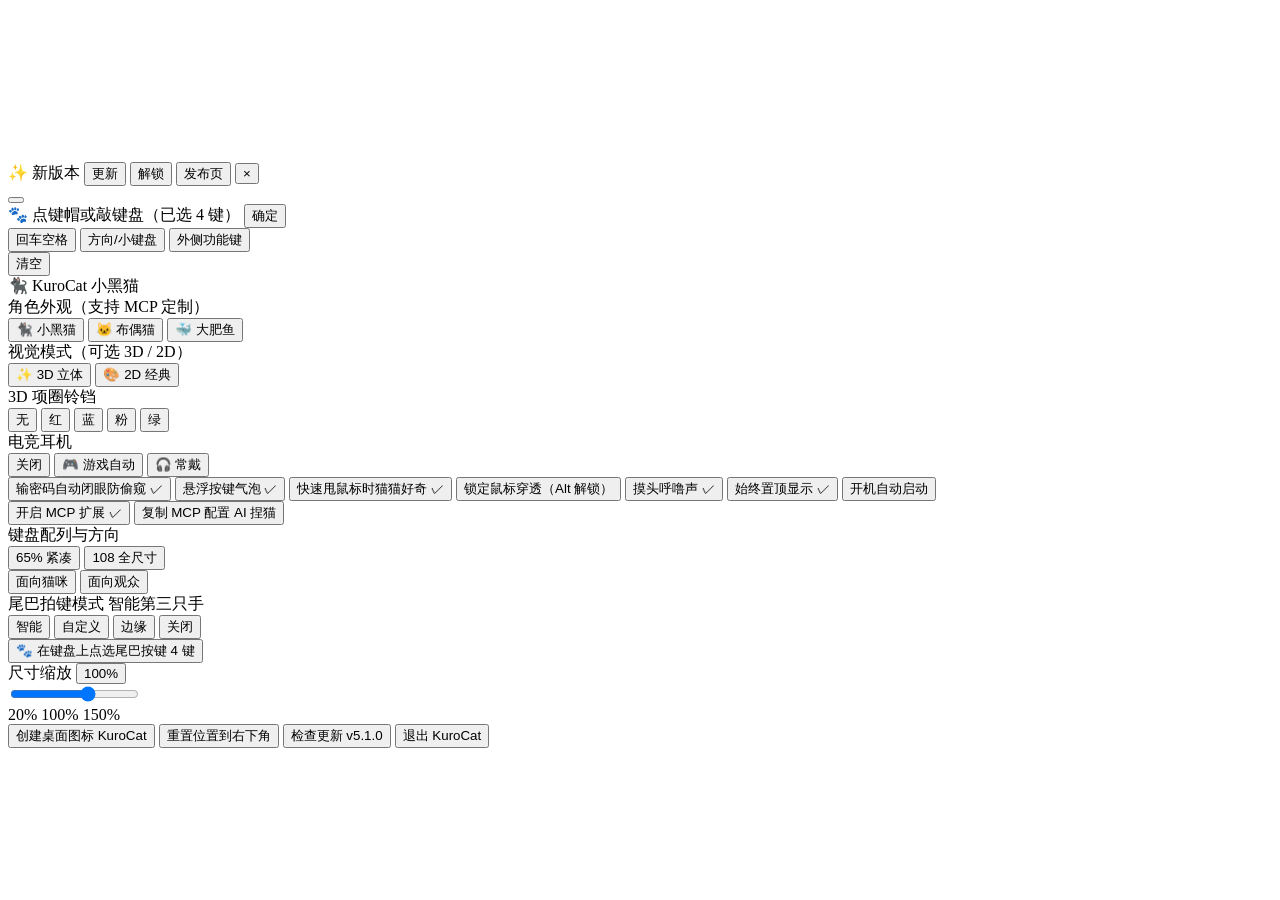
==== index.html @ 73ce9b1f "feat: 为快速甩鼠标触发的好奇表情增加开关 右键菜单「外观与互动」新增「快速甩鼠标时猫猫好奇」，默认开启，行为与现在一致； 关闭后鼠标快速划过不再触发睁大眼睛、竖耳朵，眼睛仍跟随鼠标。  - 设置" ====
<!doctype html>
<html lang="zh-CN">
  <head>
    <meta charset="UTF-8" />
    <meta name="viewport" content="width=device-width, initial-scale=1.0" />
    <title>KuroCat</title>
  </head>
  <body>
    <canvas id="pet-canvas"></canvas>
    <canvas id="pet-canvas-3d" class="hidden"></canvas>

    <div id="update-toast" class="update-toast hidden" role="status" aria-live="polite">
      <span class="update-toast-text" id="update-toast-text">✨ 新版本</span>
      <button class="update-toast-btn hidden" id="btn-toast-install" type="button">更新</button>
      <button class="update-toast-btn hidden" id="btn-toast-unlock" type="button">解锁</button>
      <button class="update-toast-btn secondary hidden" id="btn-toast-open" type="button">发布页</button>
      <button class="update-toast-close" id="btn-toast-close" type="button" title="关闭">×</button>
    </div>

    <div id="tail-picker-bar" class="tail-picker-bar hidden" role="dialog" aria-label="自定义尾巴按键">
      <button
        class="tail-picker-close"
        id="btn-tail-cancel"
        type="button"
        aria-label="取消选键"
        title="取消选键"
      ></button>
      <div class="tail-picker-top">
        <span class="tail-picker-title" id="tail-picker-title">🐾 点键帽或敲键盘（已选 4 键）</span>
        <button class="tail-picker-done" id="btn-tail-done" type="button">确定</button>
      </div>
      <div class="tail-picker-actions">
        <div class="tail-picker-presets">
          <button class="tail-preset-btn" data-tailpreset="office" type="button" aria-pressed="false">回车空格</button>
          <button class="tail-preset-btn" data-tailpreset="rightFn" type="button" aria-pressed="false">方向/小键盘</button>
          <button class="tail-preset-btn" data-tailpreset="edgeMods" type="button" aria-pressed="false">外侧功能键</button>
        </div>
        <button class="tail-preset-btn danger" data-tailpreset="clear" type="button">清空</button>
      </div>
    </div>

    <div id="context-menu" class="context-menu hidden">
      <div class="menu-header" id="menu-header">🐈‍⬛ KuroCat 小黑猫</div>
      <div class="menu-scale-row">
        <span class="menu-scale-label">角色外观（支持 MCP 定制）</span>
        <div class="breed-pills" id="breed-pills">
          <button class="breed-pill active" data-breed="black">🐈‍⬛ 小黑猫</button>
          <button class="breed-pill" data-breed="ragdoll">🐱 布偶猫</button>
          <button class="breed-pill" data-breed="dafeiyu">🐳 大肥鱼</button>
        </div>
      </div>
      <div class="menu-scale-row" id="render-mode-row">
        <span class="menu-scale-label">视觉模式（可选 3D / 2D）</span>
        <div class="kb-pills">
          <button class="kb-pill active" data-rendermode="3d" type="button">✨ 3D 立体</button>
          <button class="kb-pill" data-rendermode="2d" type="button">🎨 2D 经典</button>
        </div>
      </div>
      <div class="menu-scale-row" id="collar-row">
        <span class="menu-scale-label">3D 项圈铃铛</span>
        <div class="collar-pills">
          <button class="kb-pill active" data-collar="none" type="button">无</button>
          <button class="kb-pill" data-collar="red" type="button">红</button>
          <button class="kb-pill" data-collar="blue" type="button">蓝</button>
          <button class="kb-pill" data-collar="pink" type="button">粉</button>
          <button class="kb-pill" data-collar="green" type="button">绿</button>
        </div>
      </div>
      <div class="menu-scale-row" id="headphone-row">
        <span class="menu-scale-label">电竞耳机</span>
        <div class="render-mode-pills">
          <button class="kb-pill active" data-headphonemode="off" type="button">关闭</button>
          <button class="kb-pill" data-headphonemode="auto" type="button">🎮 游戏自动</button>
          <button class="kb-pill" data-headphonemode="on" type="button">🎧 常戴</button>
        </div>
      </div>
      <div class="menu-sep"></div>
      <button class="menu-item" data-action="toggle-privacy" title="检测到输入密码时猫猫自动闭眼、大肥鱼双手捂眼并隐藏全部按键">
        <span>输密码自动闭眼防偷窥</span>
        <span class="menu-check" id="chk-privacy">✓</span>
      </button>
      <button class="menu-item" data-action="toggle-bubbles">
        <span>悬浮按键气泡</span>
        <span class="menu-check" id="chk-bubbles">✓</span>
      </button>
      <button class="menu-item" data-action="toggle-curious" title="鼠标快速划过时，猫猫睁大眼睛、竖起耳朵盯着看">
        <span>快速甩鼠标时猫猫好奇</span>
        <span class="menu-check" id="chk-curious">✓</span>
      </button>
      <button class="menu-item" data-action="toggle-lock" title="开启后按住 Alt 键仍可拖动或右键解锁">
        <span>锁定鼠标穿透（Alt 解锁）</span>
        <span class="menu-check" id="chk-lock"></span>
      </button>
      <button class="menu-item" data-action="toggle-sound">
        <span>摸头呼噜声</span>
        <span class="menu-check" id="chk-sound">✓</span>
      </button>
      <button class="menu-item" data-action="toggle-top">
        <span>始终置顶显示</span>
        <span class="menu-check" id="chk-top">✓</span>
      </button>
      <button class="menu-item" data-action="toggle-autostart">
        <span>开机自动启动</span>
        <span class="menu-check" id="chk-autostart"></span>
      </button>
      <div class="menu-sep"></div>
      <button class="menu-item" data-action="toggle-mcp">
        <span>开启 MCP 扩展</span>
        <span class="menu-check" id="chk-mcp">✓</span>
      </button>
      <button class="menu-item" data-action="copy-mcp" id="btn-copy-mcp">
        <span>复制 MCP 配置</span>
        <span class="menu-hint" id="mcp-copy-hint">AI 捏猫</span>
      </button>
      <div class="menu-sep"></div>
      <div class="menu-scale-row">
        <span class="menu-scale-label">键盘配列与方向</span>
        <div class="kb-pills">
          <button class="kb-pill active" data-kblayout="65">65% 紧凑</button>
          <button class="kb-pill" data-kblayout="108">108 全尺寸</button>
        </div>
        <div class="kb-pills">
          <button class="kb-pill active" data-kborient="cat">面向猫咪</button>
          <button class="kb-pill" data-kborient="viewer">面向观众</button>
        </div>
      </div>
      <div class="menu-scale-row">
        <div class="scale-header">
          <span class="menu-scale-label">尾巴拍键模式</span>
          <span class="tail-mode-badge" id="tail-mode-badge">智能第三只手</span>
        </div>
        <div class="tail-mode-pills">
          <button class="kb-pill active" data-tailmode="smart" title="平时双手打字，两手忙不过来或敲完回车时自动出尾">智能</button>
          <button class="kb-pill" data-tailmode="custom" title="只拍你亲手勾选的按键">自定义</button>
          <button class="kb-pill" data-tailmode="edge" title="近尾外侧边缘区（不拆 WASD）">边缘</button>
          <button class="kb-pill" data-tailmode="off" title="尾巴只自然摆动，不拍任何键">关闭</button>
        </div>
        <button class="tail-pick-trigger" data-action="open-tail-picker" id="btn-open-tail-picker" type="button">
          <span>🐾 在键盘上点选尾巴按键</span>
          <span class="menu-hint" id="tail-keys-count">4 键</span>
        </button>
      </div>
      <div class="menu-scale-row">
        <div class="scale-header">
          <span class="menu-scale-label">尺寸缩放</span>
          <button class="scale-value-btn" id="scale-value" type="button" title="点击复位 100%">100%</button>
        </div>
        <div class="scale-slider-wrap">
          <input
            type="range"
            id="scale-slider"
            class="scale-slider"
            min="20"
            max="150"
            step="1"
            value="100"
          />
          <div class="scale-ticks">
            <span>20%</span>
            <span class="scale-tick-mid">100%</span>
            <span>150%</span>
          </div>
        </div>
      </div>
      <div class="menu-sep"></div>
      <button class="menu-item" data-action="desktop-shortcut" id="btn-desktop-shortcut">
        <span>创建桌面图标</span>
        <span class="menu-hint" id="shortcut-hint">KuroCat</span>
      </button>
      <button class="menu-item" data-action="reset-pos">
        <span>重置位置到右下角</span>
      </button>
      <button class="menu-item" data-action="check-update" id="btn-check-update">
        <span>检查更新</span>
        <span class="menu-hint" id="update-hint">v5.1.0</span>
      </button>
      <button class="menu-item danger" data-action="quit">
        <span>退出 KuroCat</span>
      </button>
    </div>

    <script type="module" src="/src/main.ts"></script>
  </body>
</html>
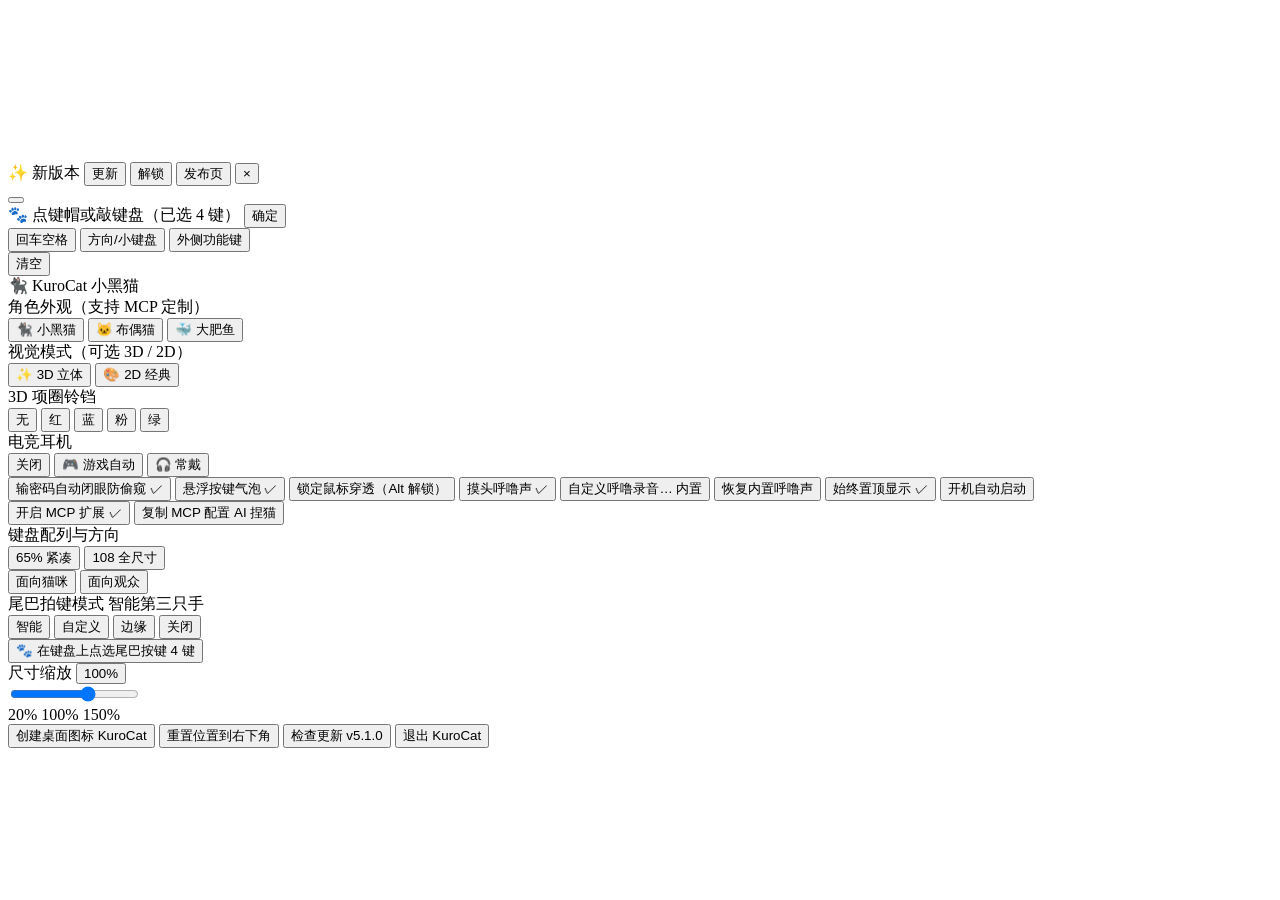
==== commit 49142060: "feat: 支持自定义呼噜录音 右键菜单「外观与互动」在「摸头呼噜声」下新增「自定义呼噜录音…」： 选一段 mp3、wav、ogg、m4a 或 flac 录音，摸头时就播放它； 选过后可点「恢复内置呼" ====
--- a/index.html
+++ b/index.html
@@ -83,10 +83,6 @@
         <span>悬浮按键气泡</span>
         <span class="menu-check" id="chk-bubbles">✓</span>
       </button>
-      <button class="menu-item" data-action="toggle-curious" title="鼠标快速划过时，猫猫睁大眼睛、竖起耳朵盯着看">
-        <span>快速甩鼠标时猫猫好奇</span>
-        <span class="menu-check" id="chk-curious">✓</span>
-      </button>
       <button class="menu-item" data-action="toggle-lock" title="开启后按住 Alt 键仍可拖动或右键解锁">
         <span>锁定鼠标穿透（Alt 解锁）</span>
         <span class="menu-check" id="chk-lock"></span>
@@ -94,6 +90,13 @@
       <button class="menu-item" data-action="toggle-sound">
         <span>摸头呼噜声</span>
         <span class="menu-check" id="chk-sound">✓</span>
+      </button>
+      <button class="menu-item" data-action="pick-purr" title="选一段猫咪呼噜录音（mp3、wav、ogg、m4a、flac），摸头时播放它">
+        <span>自定义呼噜录音…</span>
+        <span class="menu-hint" id="purr-hint">内置</span>
+      </button>
+      <button class="menu-item hidden" data-action="clear-purr" id="btn-clear-purr">
+        <span>恢复内置呼噜声</span>
       </button>
       <button class="menu-item" data-action="toggle-top">
         <span>始终置顶显示</span>
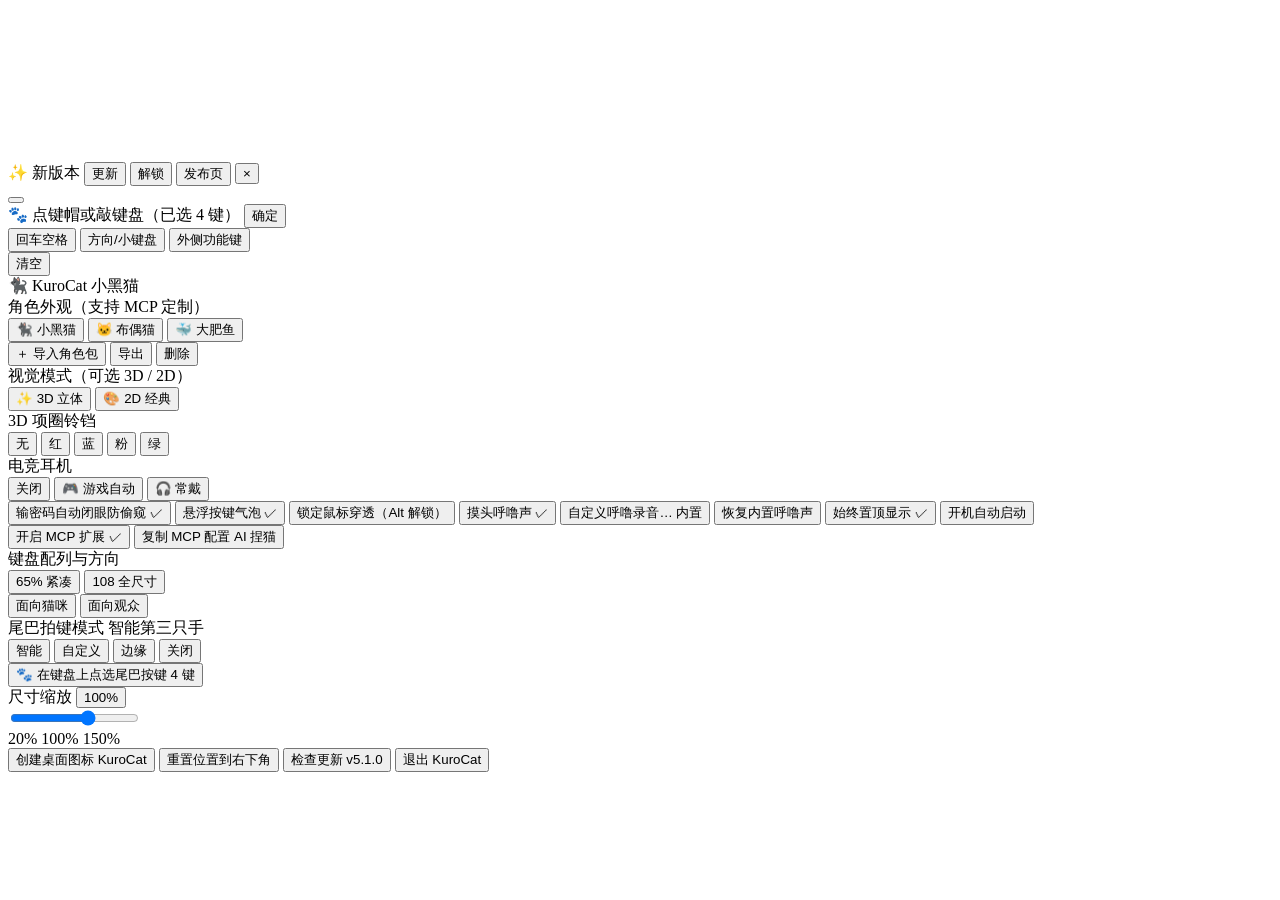
==== commit 1cac49fd: "feat: 支持导入自己画的角色包 右键菜单「外观与互动」在角色列表下新增「＋ 导入角色包」：选一个 ZIP （character.json + 透明 PNG），导入后自动换成这个角色。选中导入的角色" ====
--- a/index.html
+++ b/index.html
@@ -47,6 +47,11 @@
           <button class="breed-pill active" data-breed="black">🐈‍⬛ 小黑猫</button>
           <button class="breed-pill" data-breed="ragdoll">🐱 布偶猫</button>
           <button class="breed-pill" data-breed="dafeiyu">🐳 大肥鱼</button>
+        </div>
+        <div class="render-mode-pills character-actions">
+          <button class="kb-pill" type="button" data-action="import-character" title="选一个角色包（ZIP：character.json + 透明 PNG），导入后自动换成它">＋ 导入角色包</button>
+          <button class="kb-pill hidden" type="button" data-action="export-character" id="btn-export-character" title="把当前角色打包成 ZIP，换电脑或分享时用">导出</button>
+          <button class="kb-pill hidden" type="button" data-action="delete-character" id="btn-delete-character">删除</button>
         </div>
       </div>
       <div class="menu-scale-row" id="render-mode-row">
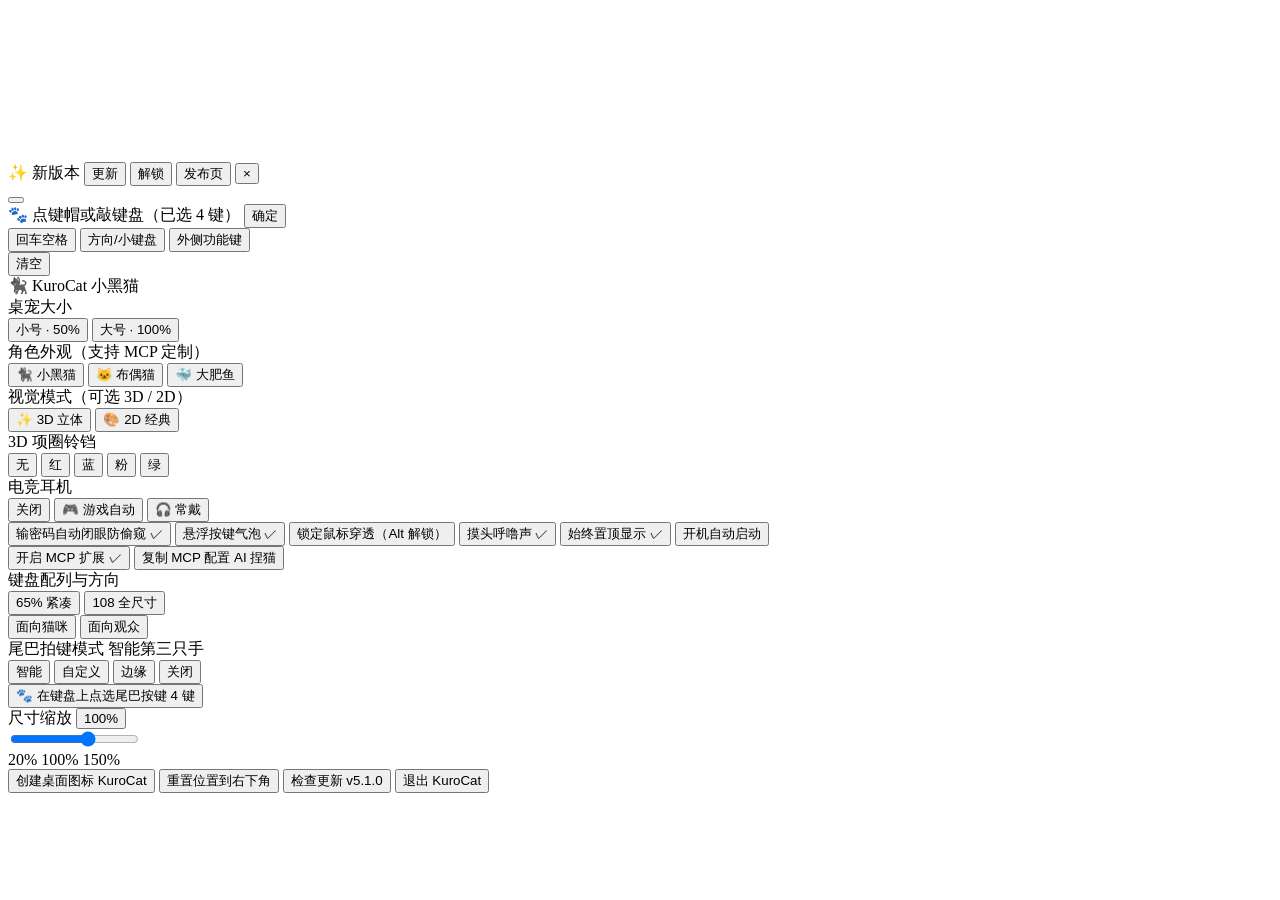
==== commit 9f9ccbc8: "feat: 右键菜单增加小号 / 大号快捷按钮 右键菜单「外观与互动」最上方新增「桌宠大小」：「小号 · 50%」和 「大号 · 100%」，点一下立即切换并保存，重启后保留。  - 当前尺寸是 50" ====
--- a/index.html
+++ b/index.html
@@ -42,16 +42,18 @@
     <div id="context-menu" class="context-menu hidden">
       <div class="menu-header" id="menu-header">🐈‍⬛ KuroCat 小黑猫</div>
       <div class="menu-scale-row">
+        <span class="menu-scale-label">桌宠大小</span>
+        <div class="kb-pills size-presets" role="group" aria-label="桌宠大小">
+          <button class="kb-pill" type="button" data-scale="0.5" aria-pressed="false">小号 · 50%</button>
+          <button class="kb-pill" type="button" data-scale="1" aria-pressed="false">大号 · 100%</button>
+        </div>
+      </div>
+      <div class="menu-scale-row">
         <span class="menu-scale-label">角色外观（支持 MCP 定制）</span>
         <div class="breed-pills" id="breed-pills">
           <button class="breed-pill active" data-breed="black">🐈‍⬛ 小黑猫</button>
           <button class="breed-pill" data-breed="ragdoll">🐱 布偶猫</button>
           <button class="breed-pill" data-breed="dafeiyu">🐳 大肥鱼</button>
-        </div>
-        <div class="render-mode-pills character-actions">
-          <button class="kb-pill" type="button" data-action="import-character" title="选一个角色包（ZIP：character.json + 透明 PNG），导入后自动换成它">＋ 导入角色包</button>
-          <button class="kb-pill hidden" type="button" data-action="export-character" id="btn-export-character" title="把当前角色打包成 ZIP，换电脑或分享时用">导出</button>
-          <button class="kb-pill hidden" type="button" data-action="delete-character" id="btn-delete-character">删除</button>
         </div>
       </div>
       <div class="menu-scale-row" id="render-mode-row">
@@ -95,13 +97,6 @@
       <button class="menu-item" data-action="toggle-sound">
         <span>摸头呼噜声</span>
         <span class="menu-check" id="chk-sound">✓</span>
-      </button>
-      <button class="menu-item" data-action="pick-purr" title="选一段猫咪呼噜录音（mp3、wav、ogg、m4a、flac），摸头时播放它">
-        <span>自定义呼噜录音…</span>
-        <span class="menu-hint" id="purr-hint">内置</span>
-      </button>
-      <button class="menu-item hidden" data-action="clear-purr" id="btn-clear-purr">
-        <span>恢复内置呼噜声</span>
       </button>
       <button class="menu-item" data-action="toggle-top">
         <span>始终置顶显示</span>
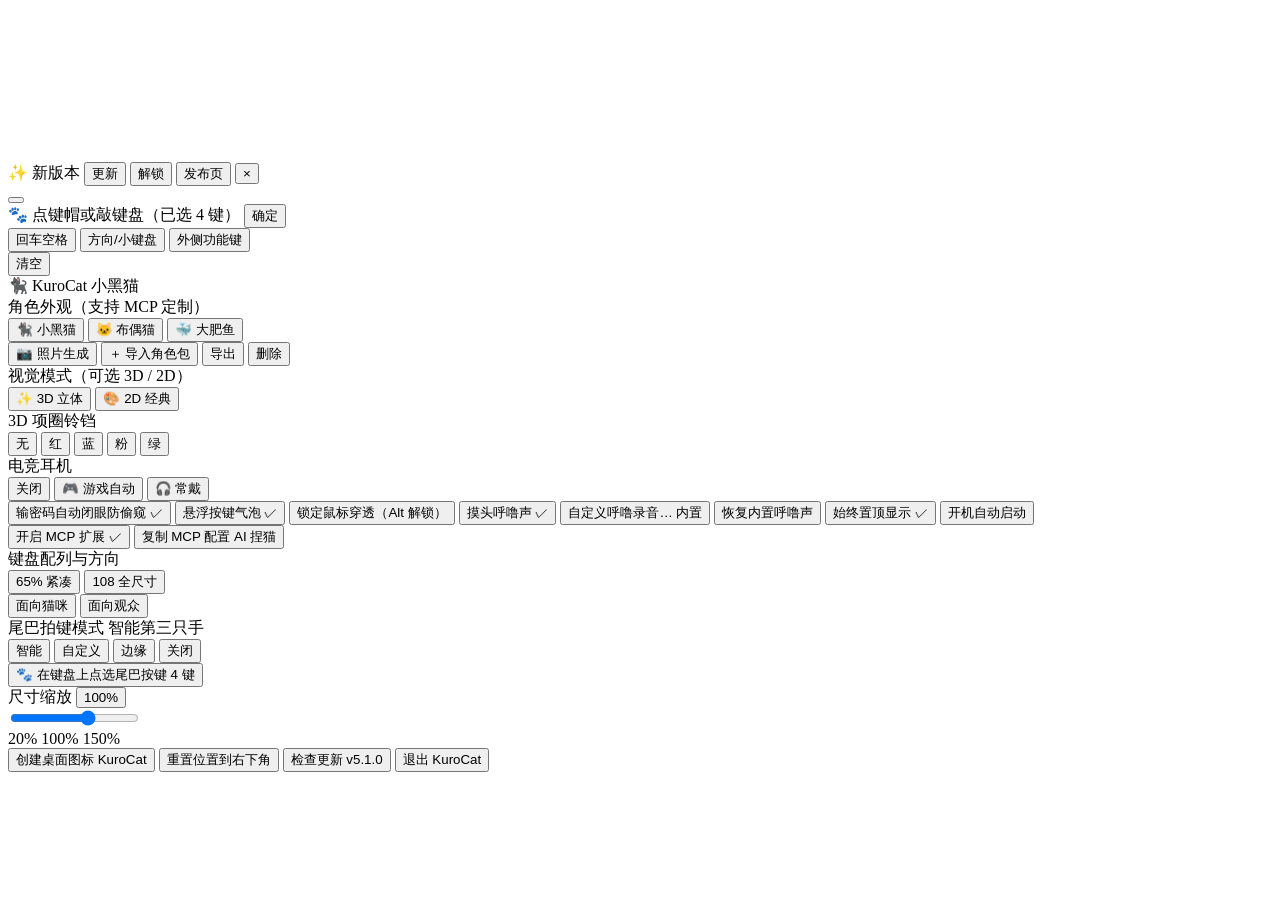
==== commit fbd022e0: "feat: 从一张宠物照片生成角色 右键菜单「外观与互动」角色区新增「📷 照片生成」：选一张宠物照片， AI 照着照片画出 6 个动作，自动切成角色包并换上，名字为「我的宠物」。  - 画图通过本机的" ====
--- a/index.html
+++ b/index.html
@@ -42,18 +42,17 @@
     <div id="context-menu" class="context-menu hidden">
       <div class="menu-header" id="menu-header">🐈‍⬛ KuroCat 小黑猫</div>
       <div class="menu-scale-row">
-        <span class="menu-scale-label">桌宠大小</span>
-        <div class="kb-pills size-presets" role="group" aria-label="桌宠大小">
-          <button class="kb-pill" type="button" data-scale="0.5" aria-pressed="false">小号 · 50%</button>
-          <button class="kb-pill" type="button" data-scale="1" aria-pressed="false">大号 · 100%</button>
-        </div>
-      </div>
-      <div class="menu-scale-row">
         <span class="menu-scale-label">角色外观（支持 MCP 定制）</span>
         <div class="breed-pills" id="breed-pills">
           <button class="breed-pill active" data-breed="black">🐈‍⬛ 小黑猫</button>
           <button class="breed-pill" data-breed="ragdoll">🐱 布偶猫</button>
           <button class="breed-pill" data-breed="dafeiyu">🐳 大肥鱼</button>
+        </div>
+        <div class="render-mode-pills character-actions">
+          <button class="kb-pill" type="button" data-action="photo-character" title="选一张宠物照片，AI 照着画成卡通角色（大约一分钟），画好后自动换上">📷 照片生成</button>
+          <button class="kb-pill" type="button" data-action="import-character" title="选一个角色包（ZIP：character.json + 透明 PNG），导入后自动换成它">＋ 导入角色包</button>
+          <button class="kb-pill hidden" type="button" data-action="export-character" id="btn-export-character" title="把当前角色打包成 ZIP，换电脑或分享时用">导出</button>
+          <button class="kb-pill hidden" type="button" data-action="delete-character" id="btn-delete-character">删除</button>
         </div>
       </div>
       <div class="menu-scale-row" id="render-mode-row">
@@ -97,6 +96,13 @@
       <button class="menu-item" data-action="toggle-sound">
         <span>摸头呼噜声</span>
         <span class="menu-check" id="chk-sound">✓</span>
+      </button>
+      <button class="menu-item" data-action="pick-purr" title="选一段猫咪呼噜录音（mp3、wav、ogg、m4a、flac），摸头时播放它">
+        <span>自定义呼噜录音…</span>
+        <span class="menu-hint" id="purr-hint">内置</span>
+      </button>
+      <button class="menu-item hidden" data-action="clear-purr" id="btn-clear-purr">
+        <span>恢复内置呼噜声</span>
       </button>
       <button class="menu-item" data-action="toggle-top">
         <span>始终置顶显示</span>
